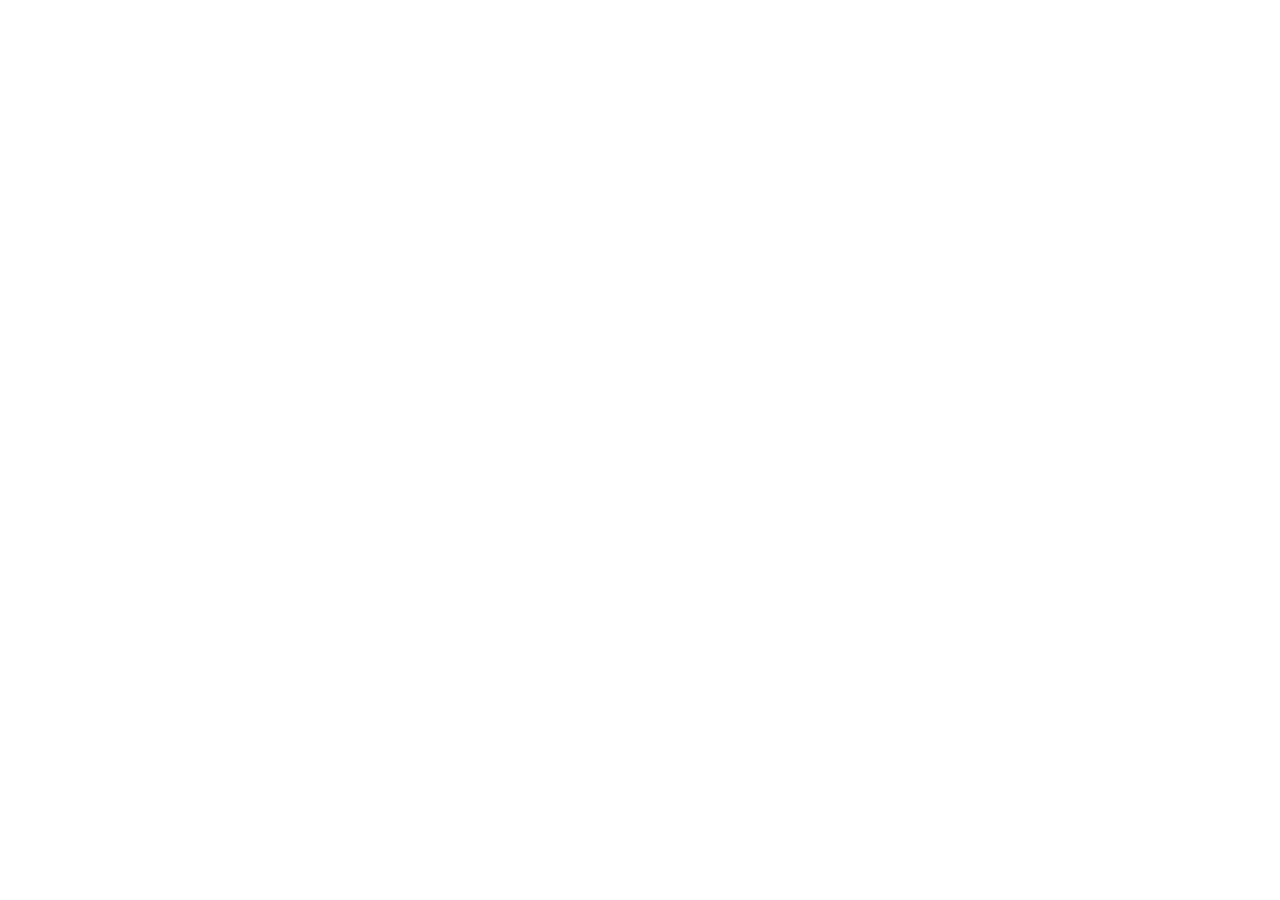
==== about.html @ c55dac1c "add initial HTML files for About, Key Concepts, On Page SEO, References, Technical SEO, and What is " ====
<!doctype html>
<html lang="en">
  <head>
    <meta charset="UTF-8" />
    <meta name="viewport" content="width=device-width, initial-scale=1.0" />
    <title>About</title>
  </head>
  <body></body>
</html>
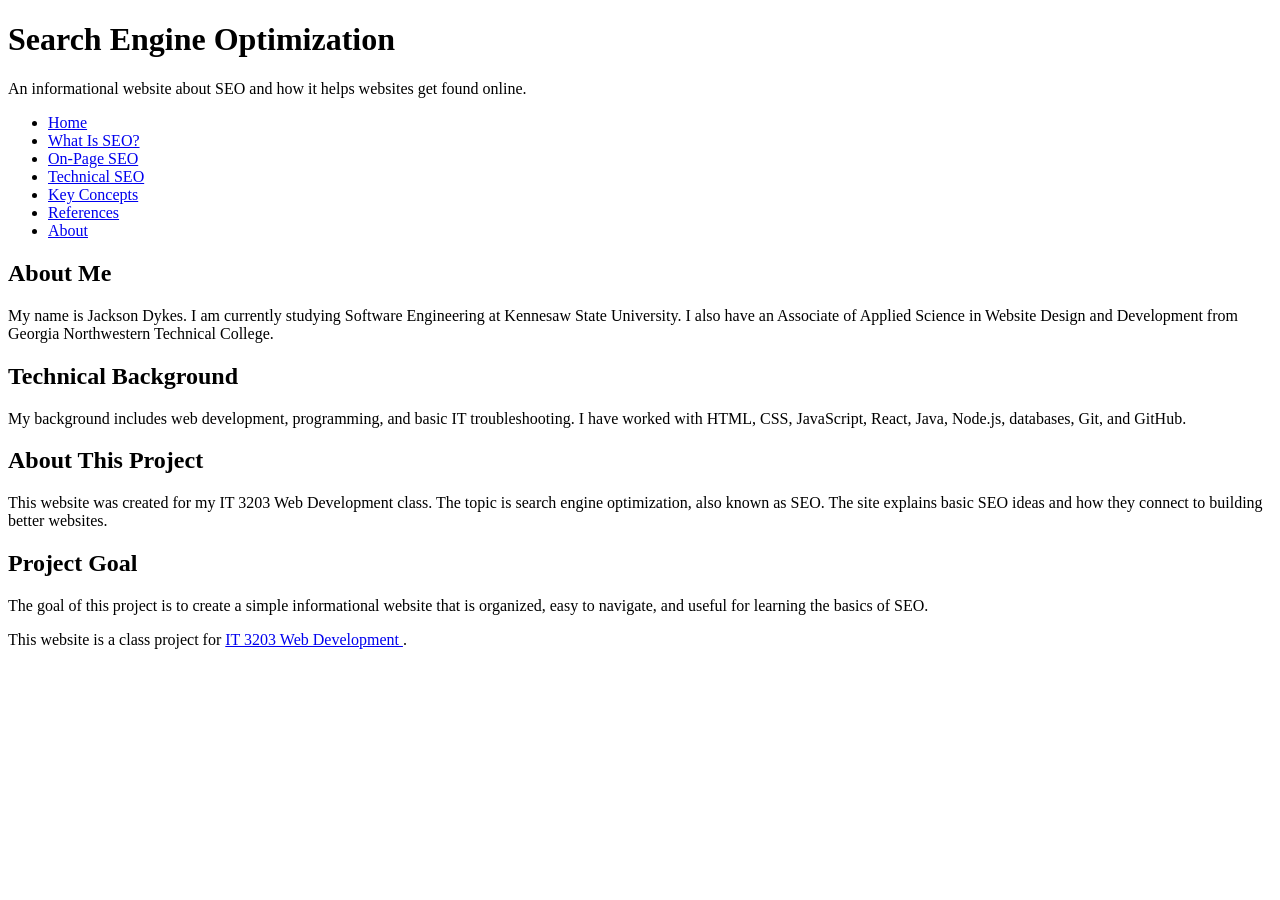
==== commit c081a063: "add basic content and structure for pages" ====
--- a/about.html
+++ b/about.html
@@ -3,7 +3,104 @@
   <head>
     <meta charset="UTF-8" />
     <meta name="viewport" content="width=device-width, initial-scale=1.0" />
-    <title>About</title>
+    <title>About the Project</title>
+    <link rel="stylesheet" href="css/style.css" />
   </head>
-  <body></body>
+  <body class="page page-about">
+    <!-- Header and main navigation -->
+    <header id="top" class="site-header">
+      <div class="container header-content">
+        <h1 class="site-title">Search Engine Optimization</h1>
+        <p class="site-tagline">
+          An informational website about SEO and how it helps websites get found
+          online.
+        </p>
+
+        <nav id="main-nav" class="site-nav" aria-label="Main navigation">
+          <ul class="nav-list">
+            <li class="nav-item">
+              <a class="nav-link" href="index.html">Home</a>
+            </li>
+            <li class="nav-item">
+              <a class="nav-link" href="what-is-seo.html">What Is SEO?</a>
+            </li>
+            <li class="nav-item">
+              <a class="nav-link" href="on-page-seo.html">On-Page SEO</a>
+            </li>
+            <li class="nav-item">
+              <a class="nav-link" href="technical-seo.html">Technical SEO</a>
+            </li>
+            <li class="nav-item">
+              <a class="nav-link" href="key-concepts.html">Key Concepts</a>
+            </li>
+            <li class="nav-item">
+              <a class="nav-link" href="references.html">References</a>
+            </li>
+            <li class="nav-item">
+              <a class="nav-link active" href="about.html">About</a>
+            </li>
+          </ul>
+        </nav>
+      </div>
+    </header>
+
+    <!-- Main content for the About page -->
+    <main id="main-content" class="site-main">
+      <div class="container main-content">
+        <section id="about-student" class="content-section">
+          <h2 class="section-title">About Me</h2>
+          <p>
+            My name is Jackson Dykes. I am currently studying Software
+            Engineering at Kennesaw State University. I also have an Associate
+            of Applied Science in Website Design and Development from Georgia
+            Northwestern Technical College.
+          </p>
+        </section>
+
+        <section id="skills-background" class="content-section">
+          <h2 class="section-title">Technical Background</h2>
+          <p>
+            My background includes web development, programming, and basic IT
+            troubleshooting. I have worked with HTML, CSS, JavaScript, React,
+            Java, Node.js, databases, Git, and GitHub.
+          </p>
+        </section>
+
+        <section id="project-info" class="content-section">
+          <h2 class="section-title">About This Project</h2>
+          <p>
+            This website was created for my IT 3203 Web Development class. The
+            topic is search engine optimization, also known as SEO. The site
+            explains basic SEO ideas and how they connect to building better
+            websites.
+          </p>
+        </section>
+
+        <section id="project-goal" class="content-section">
+          <h2 class="section-title">Project Goal</h2>
+          <p>
+            The goal of this project is to create a simple informational website
+            that is organized, easy to navigate, and useful for learning the
+            basics of SEO.
+          </p>
+        </section>
+      </div>
+    </main>
+
+    <!-- Footer note required for the class project -->
+    <footer class="site-footer">
+      <div class="container footer-content">
+        <p>
+          This website is a class project for
+          <a
+            href="https://ksuweb.github.io/IT3203/"
+            target="_blank"
+            rel="noopener noreferrer"
+          >
+            IT 3203 Web Development </a
+          >.
+        </p>
+      </div>
+    </footer>
+  </body>
 </html>
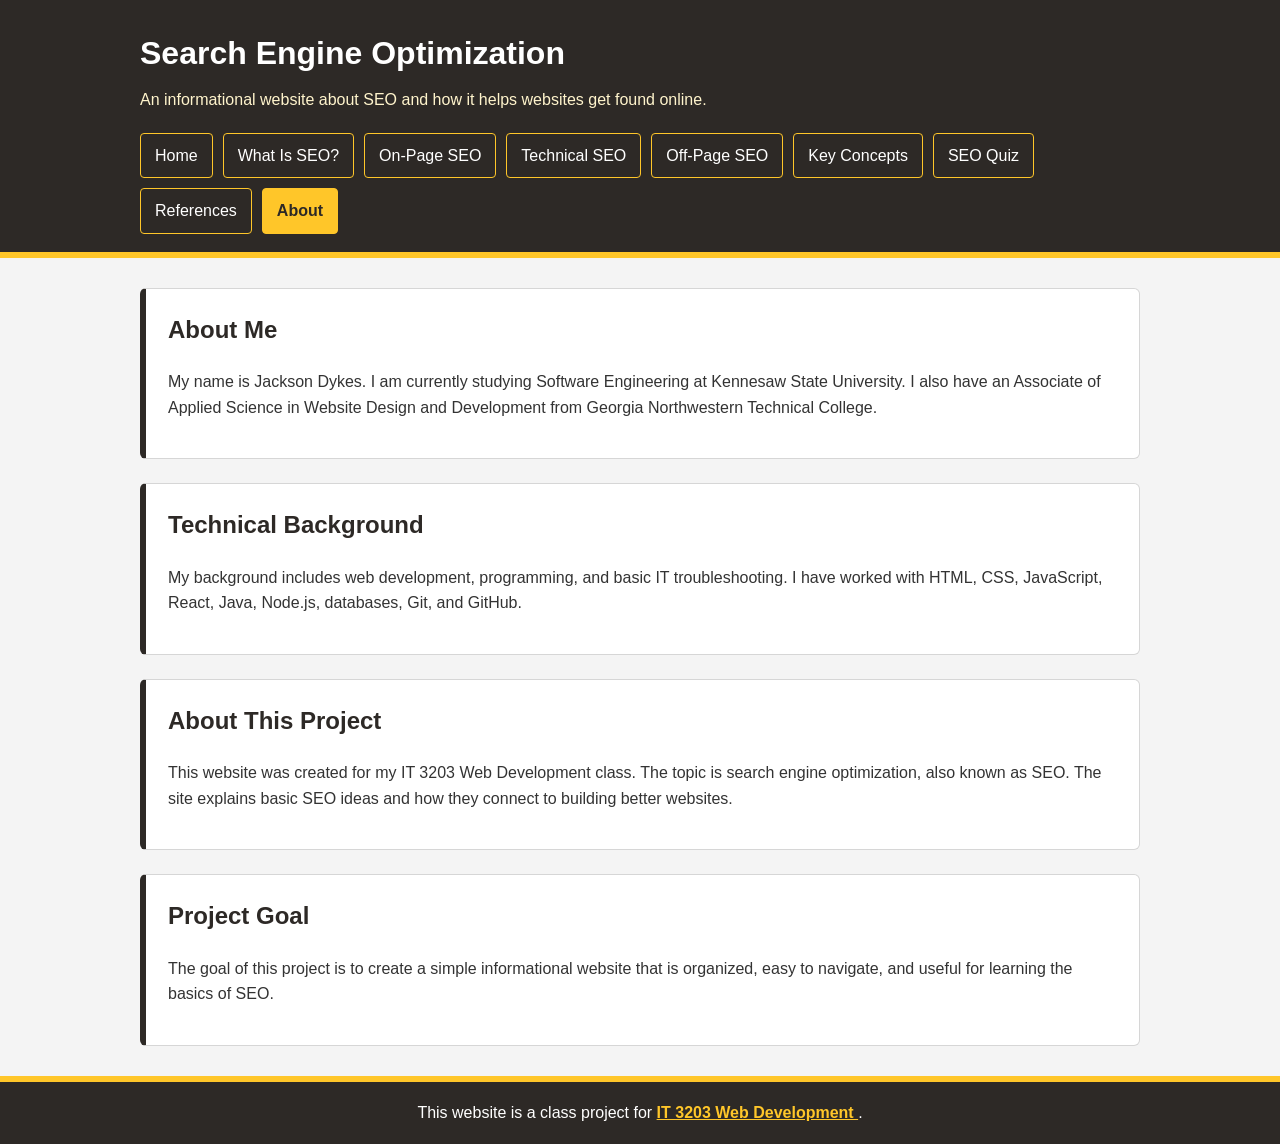
==== commit a687c000: "add navigation links for off-page SEO and SEO quiz" ====
--- a/about.html
+++ b/about.html
@@ -21,21 +21,35 @@
             <li class="nav-item">
               <a class="nav-link" href="index.html">Home</a>
             </li>
+
             <li class="nav-item">
               <a class="nav-link" href="what-is-seo.html">What Is SEO?</a>
             </li>
+
             <li class="nav-item">
               <a class="nav-link" href="on-page-seo.html">On-Page SEO</a>
             </li>
+
             <li class="nav-item">
               <a class="nav-link" href="technical-seo.html">Technical SEO</a>
             </li>
+
+            <li class="nav-item">
+              <a class="nav-link" href="off-page-seo.html"> Off-Page SEO </a>
+            </li>
+
             <li class="nav-item">
               <a class="nav-link" href="key-concepts.html">Key Concepts</a>
             </li>
+
+            <li class="nav-item">
+              <a class="nav-link" href="quiz.html">SEO Quiz</a>
+            </li>
+
             <li class="nav-item">
               <a class="nav-link" href="references.html">References</a>
             </li>
+
             <li class="nav-item">
               <a class="nav-link active" href="about.html">About</a>
             </li>
--- a/css/style.css
+++ b/css/style.css
@@ -0,0 +1,229 @@
+/* 
+    Main stylesheet for the SEO class project.
+*/
+
+/* CSS variables for consistent colors and spacing */
+:root {
+  --ksu-black: #2d2926;
+  --ksu-gold: #ffc629;
+  --light-gold: #fff4cc;
+  --light-gray: #f4f4f4;
+  --medium-gray: #d6d6d6;
+  --dark-gray: #333333;
+  --white: #ffffff;
+
+  --max-width: 1000px;
+  --section-spacing: 24px;
+}
+
+* {
+  box-sizing: border-box;
+}
+
+body {
+  margin: 0;
+  font-family: Arial, Helvetica, sans-serif;
+  color: var(--dark-gray);
+  background-color: var(--light-gray);
+  line-height: 1.6;
+}
+
+/* Reusable page container */
+.container {
+  width: 90%;
+  max-width: var(--max-width);
+  margin: 0 auto;
+}
+
+/* Header */
+.site-header {
+  background-color: var(--ksu-black);
+  color: var(--white);
+  padding: 28px 0 18px;
+  border-bottom: 6px solid var(--ksu-gold);
+}
+
+.site-title {
+  margin: 0;
+  font-size: 2rem;
+}
+
+.site-tagline {
+  margin: 8px 0 20px;
+  color: var(--light-gold);
+}
+
+/* Navigation */
+.site-nav {
+  margin-top: 12px;
+}
+
+.nav-list {
+  display: flex;
+  flex-wrap: wrap;
+  gap: 10px;
+  padding: 0;
+  margin: 0;
+  list-style: none;
+}
+
+.nav-link {
+  display: block;
+  padding: 9px 14px;
+  color: var(--white);
+  text-decoration: none;
+  border: 1px solid var(--ksu-gold);
+  border-radius: 4px;
+}
+
+.nav-link:hover {
+  background-color: var(--ksu-gold);
+  color: var(--ksu-black);
+}
+
+.nav-link.active {
+  background-color: var(--ksu-gold);
+  color: var(--ksu-black);
+  font-weight: bold;
+}
+
+/* Main content */
+.site-main {
+  padding: 30px 0;
+}
+
+.main-content {
+  display: grid;
+  gap: var(--section-spacing);
+}
+
+.content-section {
+  background-color: var(--white);
+  padding: 22px;
+  border: 1px solid var(--medium-gray);
+  border-left: 6px solid var(--ksu-gold);
+  border-radius: 6px;
+}
+
+.section-title {
+  margin-top: 0;
+  color: var(--ksu-black);
+}
+
+/* Regular links inside page content */
+.content-section a {
+  color: #5c4400;
+  font-weight: bold;
+}
+
+.content-section a:hover {
+  color: var(--ksu-black);
+  background-color: var(--light-gold);
+}
+
+/* Lists */
+.term-list,
+.topic-list {
+  padding-left: 24px;
+}
+
+.term-list li,
+.topic-list li {
+  margin-bottom: 6px;
+}
+
+/* Tables */
+.content-table {
+  width: 100%;
+  border-collapse: collapse;
+  margin-top: 12px;
+}
+
+.content-table th,
+.content-table td {
+  padding: 12px;
+  border: 1px solid var(--medium-gray);
+  text-align: left;
+}
+
+.content-table th {
+  background-color: var(--ksu-black);
+  color: var(--ksu-gold);
+}
+
+.content-table tr:nth-child(even) {
+  background-color: var(--light-gray);
+}
+
+/* Key concepts page */
+.concept-list {
+  margin: 0;
+}
+
+.concept-term {
+  margin-top: 18px;
+  font-weight: bold;
+  color: var(--ksu-black);
+  font-size: 1.1rem;
+}
+
+.concept-description {
+  margin: 6px 0 14px 0;
+  padding-left: 14px;
+  border-left: 3px solid var(--ksu-gold);
+}
+
+/* References page */
+.reference-list {
+  padding-left: 24px;
+}
+
+.reference-list li {
+  margin-bottom: 16px;
+}
+
+/* About page */
+.page-about .content-section {
+  border-left-color: var(--ksu-black);
+}
+
+/* Footer */
+.site-footer {
+  background-color: var(--ksu-black);
+  color: var(--white);
+  padding: 18px 0;
+  text-align: center;
+  border-top: 6px solid var(--ksu-gold);
+}
+
+.site-footer p {
+  margin: 0;
+}
+
+.site-footer a {
+  color: var(--ksu-gold);
+  font-weight: bold;
+}
+
+.site-footer a:hover {
+  color: var(--white);
+}
+
+/* Keeps the nav from looking cramped on smaller screens */
+@media (max-width: 700px) {
+  .nav-list {
+    flex-direction: column;
+  }
+
+  .nav-link {
+    text-align: center;
+  }
+
+  .site-title {
+    font-size: 1.6rem;
+  }
+
+  .content-section {
+    padding: 18px;
+  }
+}
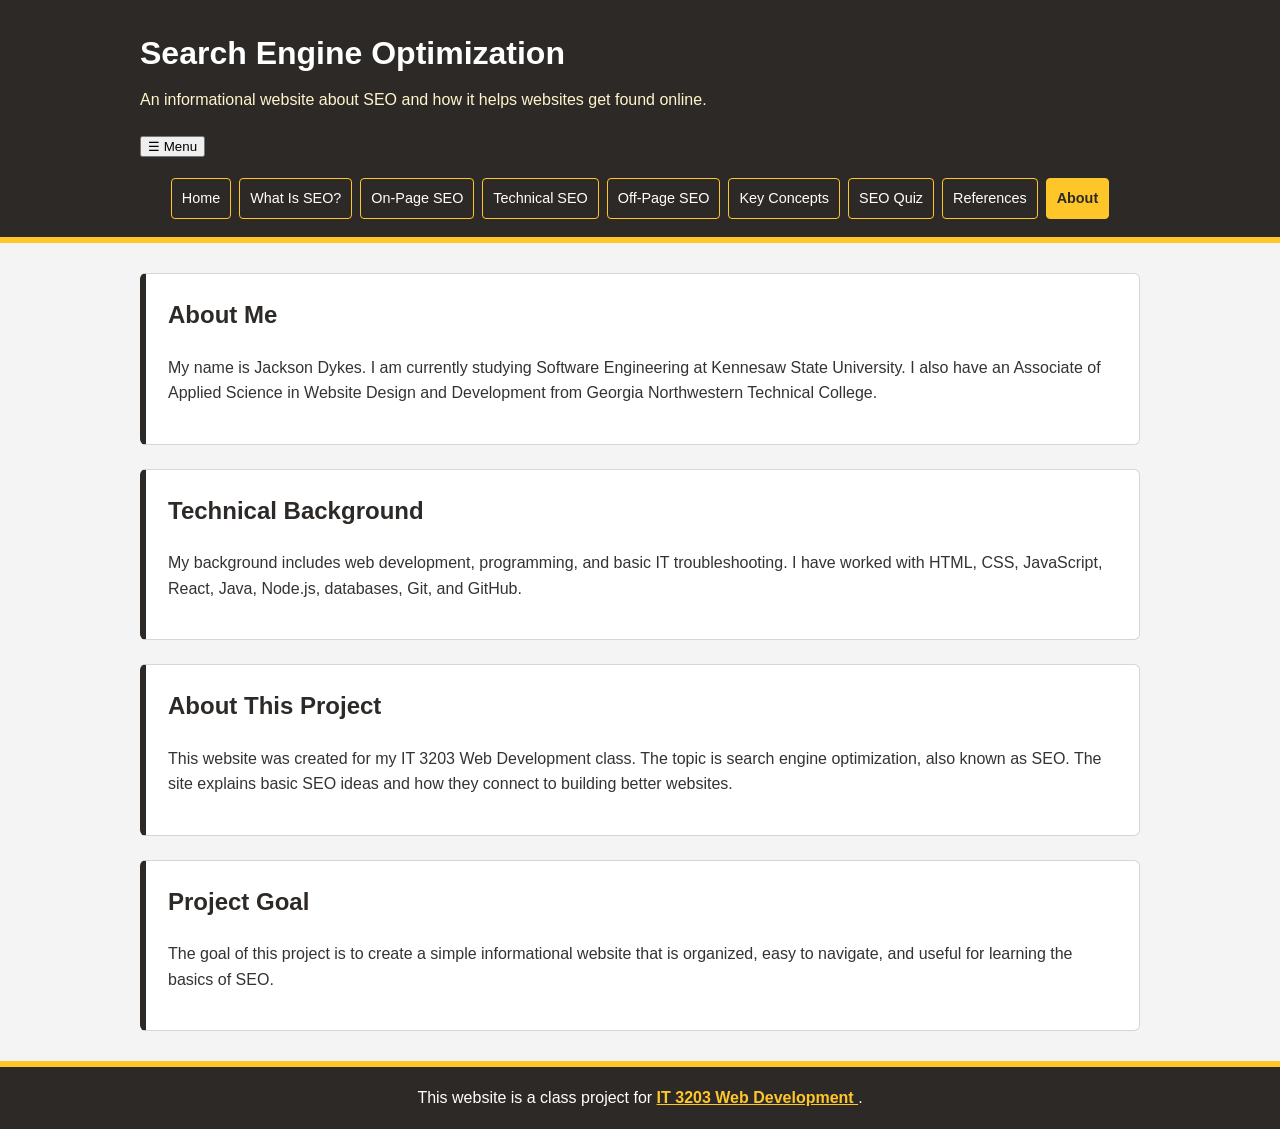
==== commit 56d2eb98: "add responsive menu button to multiple pages" ====
--- a/about.html
+++ b/about.html
@@ -15,6 +15,17 @@
           An informational website about SEO and how it helps websites get found
           online.
         </p>
+
+        <!-- Responsive menu button-->
+        <button
+          class="nav-toggle"
+          type="button"
+          aria-controls="main-nav"
+          aria-expanded="false"
+        >
+          <span class="nav-toggle-icon" aria-hidden="true">☰</span>
+          <span>Menu</span>
+        </button>
 
         <nav id="main-nav" class="site-nav" aria-label="Main navigation">
           <ul class="nav-list">
--- a/css/style.css
+++ b/css/style.css
@@ -20,8 +20,16 @@
   box-sizing: border-box;
 }
 
+html,
+body {
+  min-height: 100%;
+}
+
 body {
   margin: 0;
+  min-height: 100vh;
+  display: flex;
+  flex-direction: column;
   font-family: Arial, Helvetica, sans-serif;
   color: var(--dark-gray);
   background-color: var(--light-gray);
@@ -56,12 +64,15 @@
 /* Navigation */
 .site-nav {
   margin-top: 12px;
+  margin-top: 20px;
 }
 
 .nav-list {
   display: flex;
-  flex-wrap: wrap;
-  gap: 10px;
+  justify-content: center;
+  align-items: center;
+  flex-wrap: nowrap;
+  gap: 8px;
   padding: 0;
   margin: 0;
   list-style: none;
@@ -69,7 +80,9 @@
 
 .nav-link {
   display: block;
-  padding: 9px 14px;
+  padding: 8px 10px;
+  font-size: 0.9rem;
+  white-space: nowrap;
   color: var(--white);
   text-decoration: none;
   border: 1px solid var(--ksu-gold);
@@ -90,6 +103,7 @@
 /* Main content */
 .site-main {
   padding: 30px 0;
+  flex: 1;
 }
 
 .main-content {
@@ -105,6 +119,21 @@
   border-radius: 6px;
 }
 
+.seo-image-container {
+  max-width: 900px;
+  margin: 30px auto;
+  padding: 20px;
+  overflow: hidden;
+}
+
+.seo-image {
+  display: block;
+  width: 100%;
+  max-width: 100%;
+  height: auto;
+  object-fit: contain;
+}
+
 .section-title {
   margin-top: 0;
   color: var(--ksu-black);
@@ -171,6 +200,221 @@
   margin: 6px 0 14px 0;
   padding-left: 14px;
   border-left: 3px solid var(--ksu-gold);
+}
+
+/* Quiz page */
+.quiz-instructions {
+  margin-top: 18px;
+  padding: 12px 16px;
+  border-left: 4px solid #f0b323;
+  background-color: #fff8e6;
+  font-weight: 600;
+}
+
+.quiz-form {
+  margin-top: 24px;
+}
+
+.quiz-question {
+  margin: 0 0 28px;
+  padding: 24px;
+  border: 1px solid #cccccc;
+  border-radius: 6px;
+  background-color: #ffffff;
+}
+
+.quiz-question-title {
+  padding: 0 8px;
+  font-size: 1.1rem;
+  font-weight: 700;
+}
+
+.quiz-question p,
+.quiz-question > label {
+  display: block;
+  margin-top: 8px;
+  margin-bottom: 18px;
+  line-height: 1.6;
+}
+
+.quiz-text-input {
+  width: 100%;
+  max-width: 500px;
+  padding: 11px 12px;
+  border: 1px solid #999999;
+  border-radius: 4px;
+  font: inherit;
+  background-color: #ffffff;
+}
+
+.quiz-text-input:focus {
+  outline: 3px solid rgba(240, 179, 35, 0.35);
+  border-color: #333333;
+}
+
+/* Radio button and checkbox choices */
+.answer-option {
+  display: flex;
+  align-items: flex-start;
+  gap: 10px;
+  margin: 12px 0;
+  padding: 10px 12px;
+  border-radius: 4px;
+}
+
+.answer-option:hover {
+  background-color: #f4f4f4;
+}
+
+.answer-option input {
+  margin-top: 4px;
+  accent-color: #333333;
+}
+
+.answer-option label {
+  flex: 1;
+  cursor: pointer;
+  line-height: 1.5;
+}
+
+.quiz-controls {
+  display: flex;
+  flex-wrap: wrap;
+  gap: 14px;
+  margin-top: 10px;
+}
+
+.quiz-button {
+  padding: 11px 22px;
+  border: 2px solid #222222;
+  border-radius: 4px;
+  background-color: #222222;
+  color: #ffffff;
+  font: inherit;
+  font-weight: 700;
+  cursor: pointer;
+}
+
+.quiz-button:hover,
+.quiz-button:focus {
+  background-color: #f0b323;
+  border-color: #f0b323;
+  color: #111111;
+}
+
+.quiz-button:focus {
+  outline: 3px solid rgba(240, 179, 35, 0.4);
+  outline-offset: 2px;
+}
+
+.quiz-reset-button {
+  background-color: #ffffff;
+  color: #222222;
+}
+
+.quiz-reset-button:hover,
+.quiz-reset-button:focus {
+  background-color: #e8e8e8;
+  border-color: #222222;
+}
+
+.question-result {
+  margin-top: 18px;
+  padding: 0;
+  line-height: 1.6;
+}
+
+.question-result.correct-result,
+.question-result.incorrect-result {
+  padding: 14px 16px;
+  border-radius: 4px;
+}
+
+.correct-result {
+  border-left: 5px solid #2e7d32;
+  background-color: #edf7ed;
+  color: #1b5e20;
+}
+
+.incorrect-result {
+  border-left: 5px solid #b3261e;
+  background-color: #fce8e6;
+  color: #8a1c16;
+}
+
+/* Overall results section */
+.quiz-results {
+  margin-top: 30px;
+}
+
+.overall-result {
+  margin: 20px 0;
+  padding: 20px;
+  border: 1px solid #cccccc;
+  border-radius: 6px;
+  background-color: #f7f7f7;
+}
+
+.overall-result p {
+  margin: 8px 0;
+}
+
+.overall-result.pass-result {
+  border-left: 6px solid #2e7d32;
+  background-color: #edf7ed;
+}
+
+.overall-result.fail-result {
+  border-left: 6px solid #b3261e;
+  background-color: #fce8e6;
+}
+
+#pass-fail-result {
+  font-size: 1.3rem;
+  font-weight: 700;
+}
+
+#total-score,
+#percentage-score {
+  font-weight: 600;
+}
+
+.results-subheading {
+  margin-top: 28px;
+  margin-bottom: 16px;
+}
+
+/* Feedback cards created by JavaScript */
+.result-item {
+  margin-bottom: 18px;
+  padding: 18px;
+  border: 1px solid #cccccc;
+  border-radius: 5px;
+  background-color: #ffffff;
+}
+
+.result-item h4 {
+  margin-top: 0;
+  margin-bottom: 10px;
+}
+
+.result-item p {
+  margin: 6px 0;
+}
+
+/* Smaller screens */
+@media (max-width: 600px) {
+  .quiz-question {
+    padding: 18px;
+  }
+
+  .quiz-controls {
+    flex-direction: column;
+  }
+
+  .quiz-button {
+    width: 100%;
+  }
 }
 
 /* References page */
@@ -227,3 +471,9 @@
     padding: 18px;
   }
 }
+
+@media (max-width: 900px) {
+  .nav-list {
+    flex-wrap: wrap;
+  }
+}
